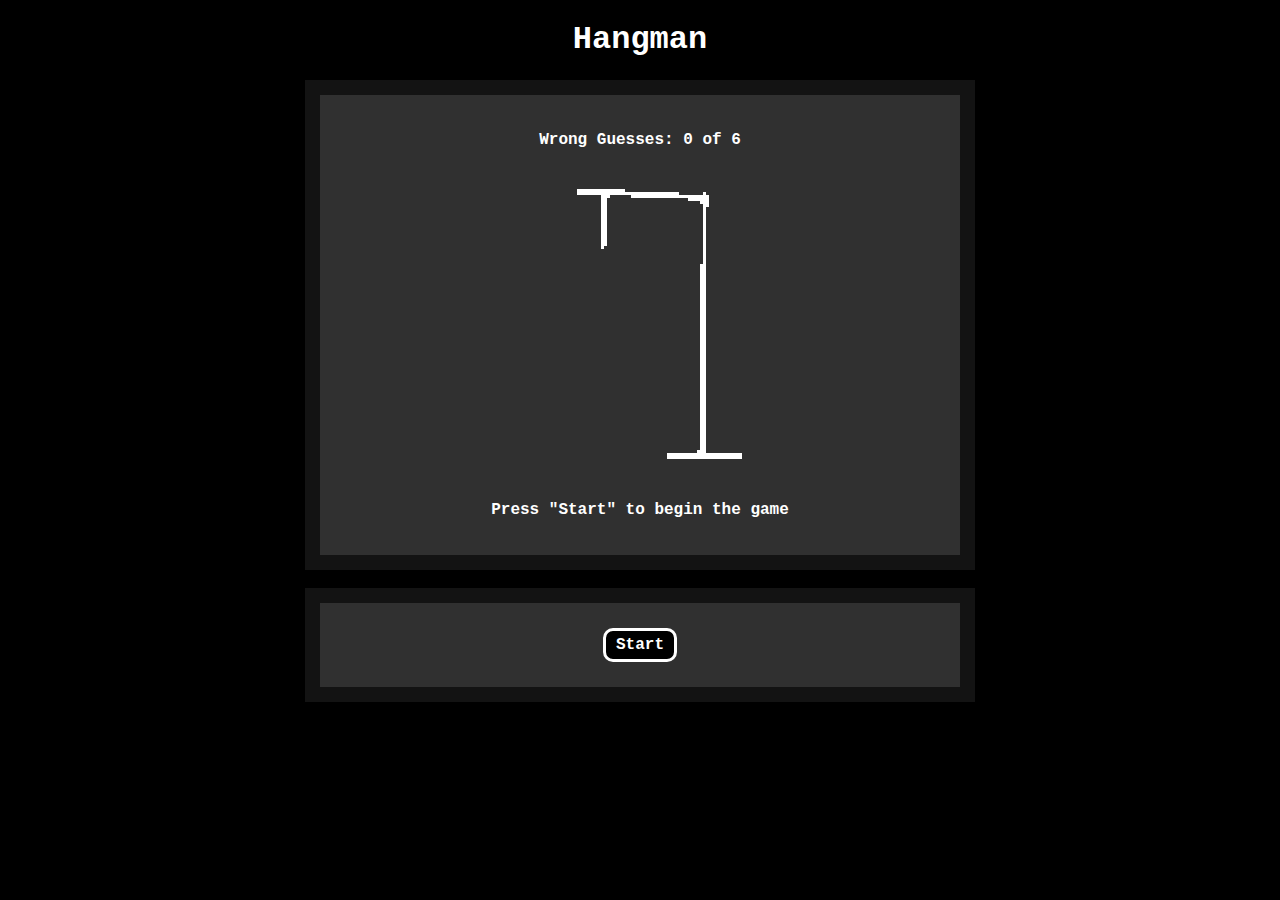
==== hangman/index.html @ 7eaf494c "Hosted hangman favicon on the website because I forgot it" ====
<!DOCTYPE html>
<html>
    <head>
        <title>Hangman</title>
        <link rel="icon" type="image/png" href="images/favicon.gif">
        <link rel="stylesheet" href="style.css">
        <script src="./main.js"></script>
    </head>
    <body>
        <h1 class="center">Hangman</h1>
        <div class="box">
            <p>Wrong Guesses: <span id="mistakes">0</span> of <span id="maxWrong">6</span></p>
            <div class="text-center">
                <img id='hangmanPic' src="images/0.gif">
                <p id="wordSpotlight">Press "Start" to begin the game</p>
            </div>
            </div>
            <br>
            <div class="box">
                <div id="keyboard"></div>
                <button id ="resetButton" class="button" onClick="reset(); changeStartText()">Start</button>
            </div>
        </div>
    </body>
<html>
---- hangman/style.css ----
:root {
    --color1: #000000;
    --color2: #131313;
    --color3: #303030;
}

body {
    background-color: var(--color1);
	font-family: "Courier New";
    font-weight: bold;
    color:white;
}

.box {
    background-color: var(--color3);
    width: 600px;
    border: 15px solid var(--color2);
    padding: 20px;
    margin: auto;
}

.box2 {
    background-color: var(--color3);
    width: 850px;
    border: 15px solid var(--color2);
    padding: 20px;
    margin: auto;
}

.center {
    display: block;
    margin-left: auto;
    margin-right: auto;
}

a {
    text-decoration: none;
}

a:hover {
    text-decoration: underline;
}
  
.button {
    font-size: 16px;
    font-family: "Courier New";
    font-weight: bold;
    background-color: black;
    border: 3px solid #ffffff;
    color: white;
    padding: 5px 10px;
    display: inline-block;
    border-radius: 10px;
    margin: 5px 0px;
    cursor: pointer;
}
  
.button:hover {
    border: 3px solid #d8d8d8;
}

.button:disabled {
    opacity: 0.4;
}

h1 {text-align: center;}
p {text-align: center;}
div {text-align: center;}
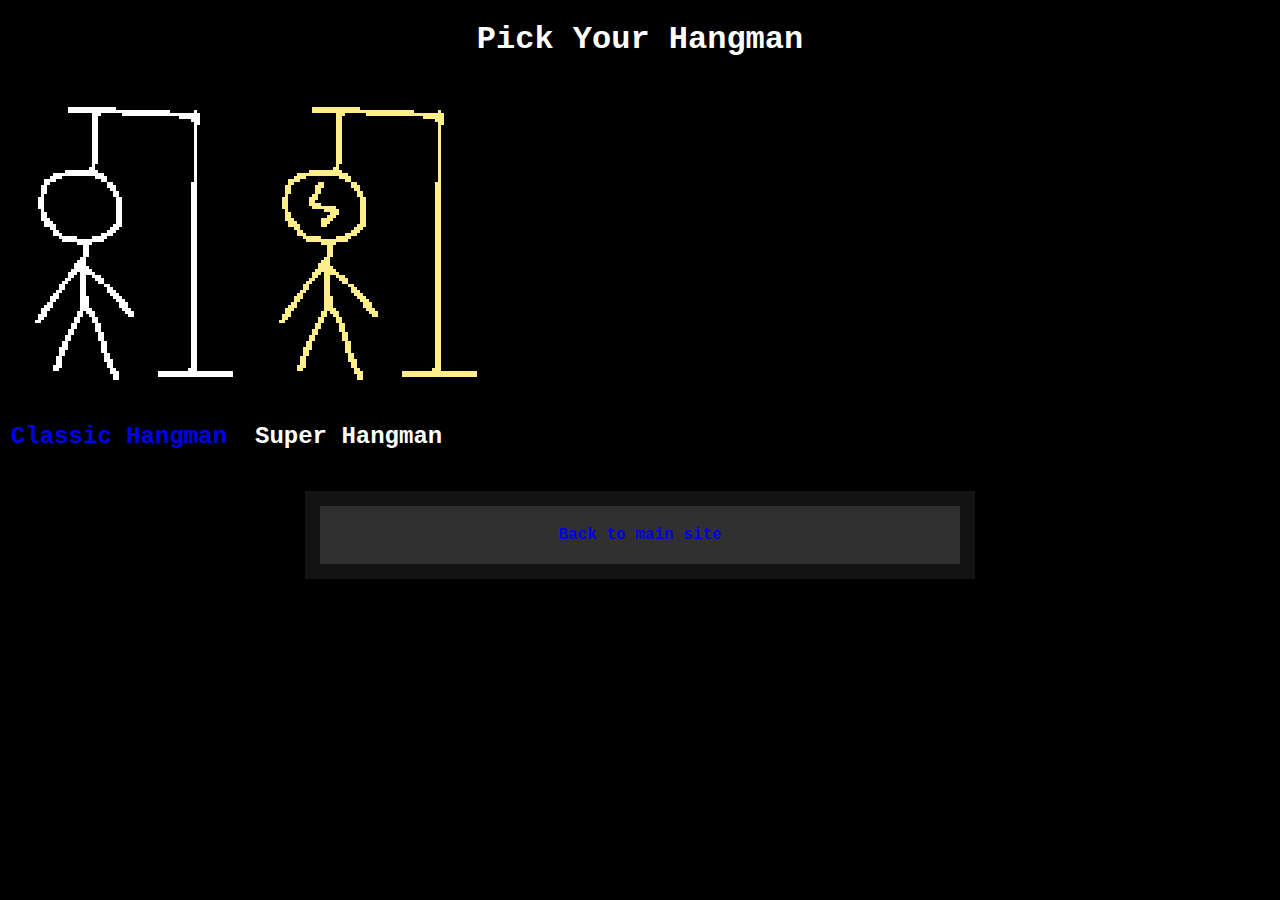
==== commit 43b48797: "Added hangman selector + scrolling background (cos why not)" ====
--- a/hangman/index.html
+++ b/hangman/index.html
@@ -4,22 +4,22 @@
         <title>Hangman</title>
         <link rel="icon" type="image/png" href="images/favicon.gif">
         <link rel="stylesheet" href="style.css">
-        <script src="./main.js"></script>
     </head>
     <body>
-        <h1 class="center">Hangman</h1>
+        <h1>Pick Your Hangman</h1>
+        <table>
+            <td>
+                <img src="images/6.gif" style="float:center"> 
+                <h2><a href="https://github.com/Soulburger/soulburger.github.io/hangman/classic">Classic Hangman</a></h2>
+            </td>
+            <td>
+                <img src="images/super-hangman.gif" style="float:center">
+                <h2>Super Hangman</h2>
+            </td>
+        <table>
+        <br>
         <div class="box">
-            <p>Wrong Guesses: <span id="mistakes">0</span> of <span id="maxWrong">6</span></p>
-            <div class="text-center">
-                <img id='hangmanPic' src="images/0.gif">
-                <p id="wordSpotlight">Press "Start" to begin the game</p>
-            </div>
-            </div>
-            <br>
-            <div class="box">
-                <div id="keyboard"></div>
-                <button id ="resetButton" class="button" onClick="reset(); changeStartText()">Start</button>
-            </div>
+            <a href="https://soulburger.github.io">Back to main site</a>
         </div>
     </body>
 <html>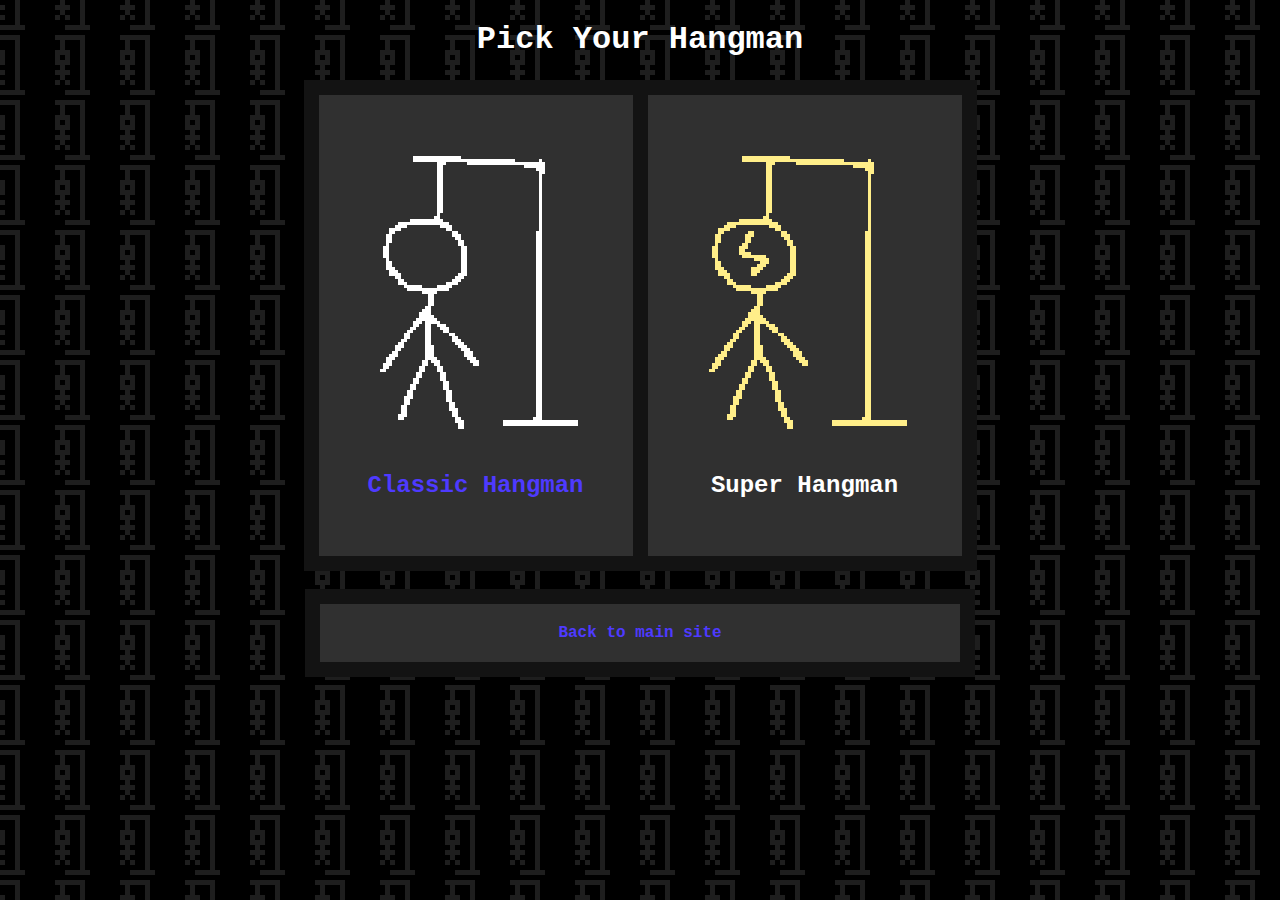
==== commit 38ad1037: "Fixed broken hangman link + changed link colors" ====
--- a/hangman/index.html
+++ b/hangman/index.html
@@ -10,7 +10,7 @@
         <table>
             <td>
                 <img src="images/6.gif" style="float:center"> 
-                <h2><a href="https://github.com/Soulburger/soulburger.github.io/hangman/classic">Classic Hangman</a></h2>
+                <h2><a href="https://soulburger.github.io/hangman/classic">Classic Hangman</a></h2>
             </td>
             <td>
                 <img src="images/super-hangman.gif" style="float:center">
--- a/hangman/style.css
+++ b/hangman/style.css
@@ -5,7 +5,7 @@
 }
 
 body {
-    background-color: var(--color1);
+    background-image: url("images/hangman-heaven.gif");
 	font-family: "Courier New";
     font-weight: bold;
     color:white;
@@ -35,10 +35,15 @@
 
 a {
     text-decoration: none;
+    color: #4e3aff;
 }
 
 a:hover {
     text-decoration: underline;
+}
+
+a:visited {
+    color: #6b65a1;
 }
   
 .button {
@@ -63,6 +68,21 @@
     opacity: 0.4;
 }
 
+table {
+    margin: auto;
+    background-color: var(--color3);
+    width: 600px;
+}
+table, th, td {
+    border: 15px solid var(--color2);
+    border-collapse: collapse;
+}
+th, td {
+    padding: 37px;
+    text-align: center;
+}
+
 h1 {text-align: center;}
+h2 {text-align: center;}
 p {text-align: center;}
 div {text-align: center;}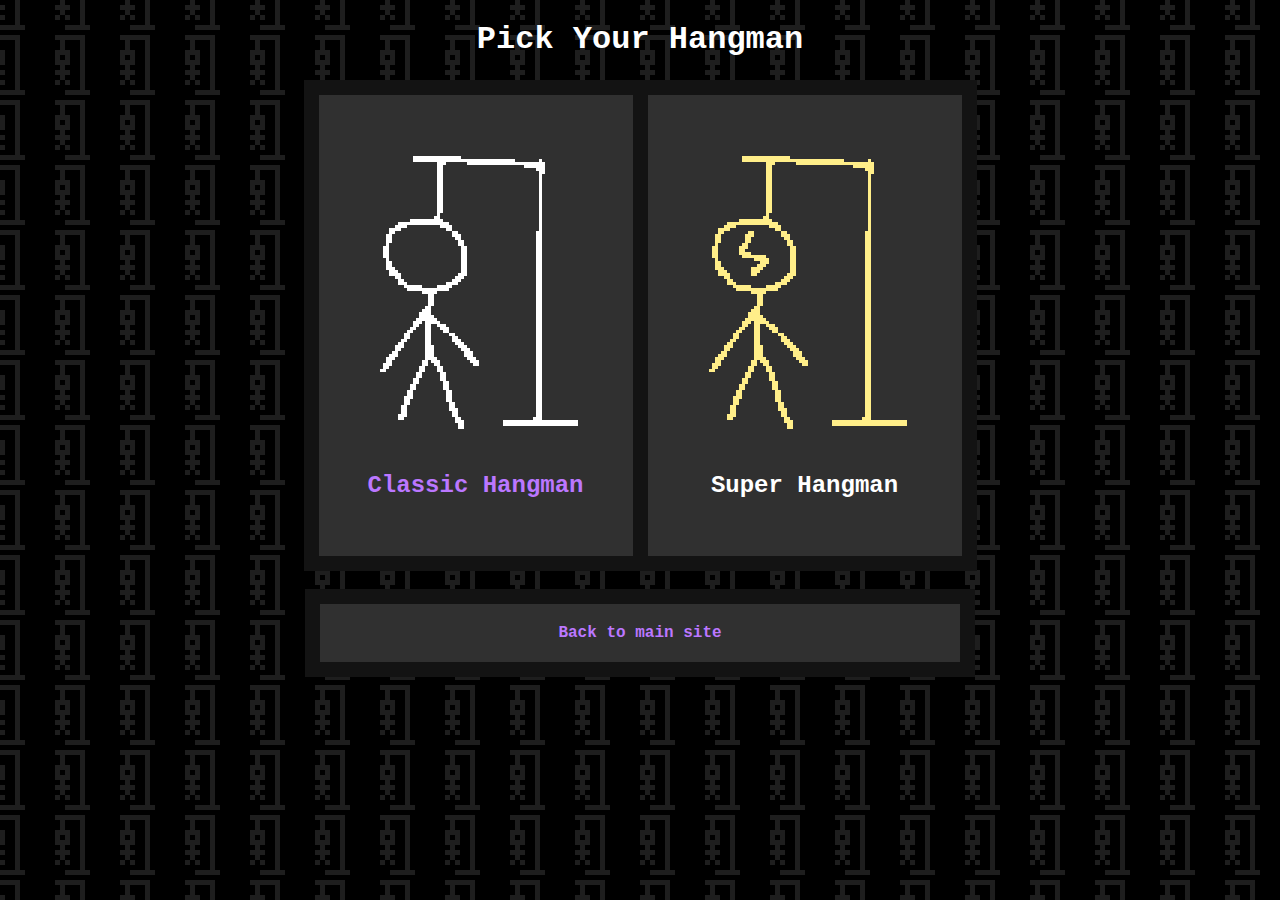
==== commit a3666292: "Added description for hangman" ====
--- a/hangman/index.html
+++ b/hangman/index.html
@@ -1,6 +1,7 @@
 <!DOCTYPE html>
 <html>
     <head>
+        <meta property="og:description" content="Hangman on the web. Play Classic Hangman with 1-2 players, or Super Hangman with up to 4 players.">
         <title>Hangman</title>
         <link rel="icon" type="image/png" href="images/favicon.gif">
         <link rel="stylesheet" href="style.css">
--- a/hangman/style.css
+++ b/hangman/style.css
@@ -35,7 +35,7 @@
 
 a {
     text-decoration: none;
-    color: #4e3aff;
+    color: #bb77ff;
 }
 
 a:hover {
@@ -43,7 +43,7 @@
 }
 
 a:visited {
-    color: #6b65a1;
+    color: #9122ff;
 }
   
 .button {
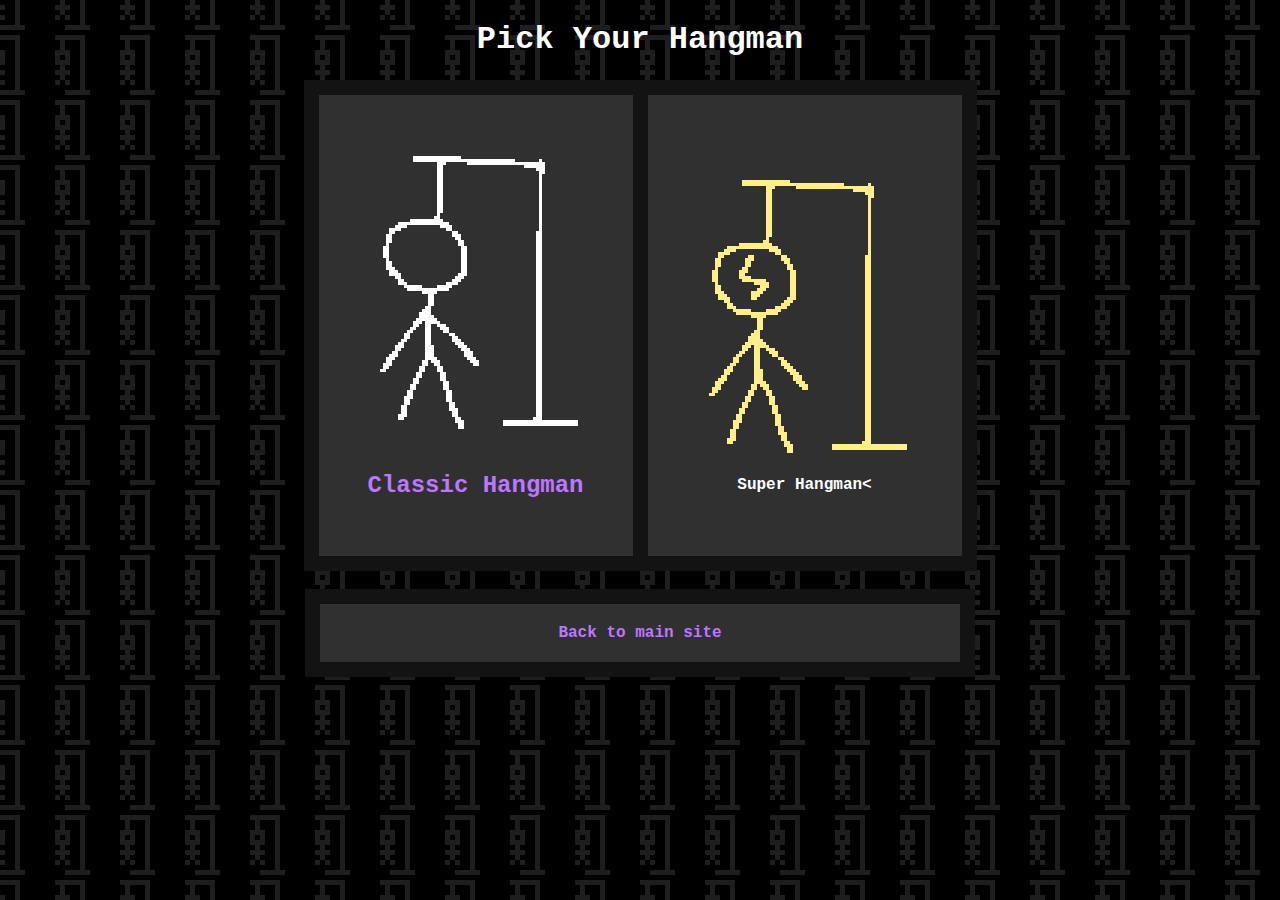
==== commit df41adb1: "Update index.html" ====
--- a/hangman/index.html
+++ b/hangman/index.html
@@ -2,6 +2,7 @@
 <html>
     <head>
         <meta property="og:description" content="Hangman on the web. Play Classic Hangman with 1-2 players, or Super Hangman with up to 4 players.">
+        <meta property="og:title" content="Hangman">
         <title>Hangman</title>
         <link rel="icon" type="image/png" href="images/favicon.gif">
         <link rel="stylesheet" href="style.css">
@@ -15,7 +16,7 @@
             </td>
             <td>
                 <img src="images/super-hangman.gif" style="float:center">
-                <h2>Super Hangman</h2>
+                <h2<a href="https://soulburger.github.io/hangman/super">Super Hangman</a><</h2>
             </td>
         <table>
         <br>
--- a/hangman/style.css
+++ b/hangman/style.css
@@ -5,6 +5,7 @@
 }
 
 body {
+    background-color: var(--color1);
     background-image: url("images/hangman-heaven.gif");
 	font-family: "Courier New";
     font-weight: bold;
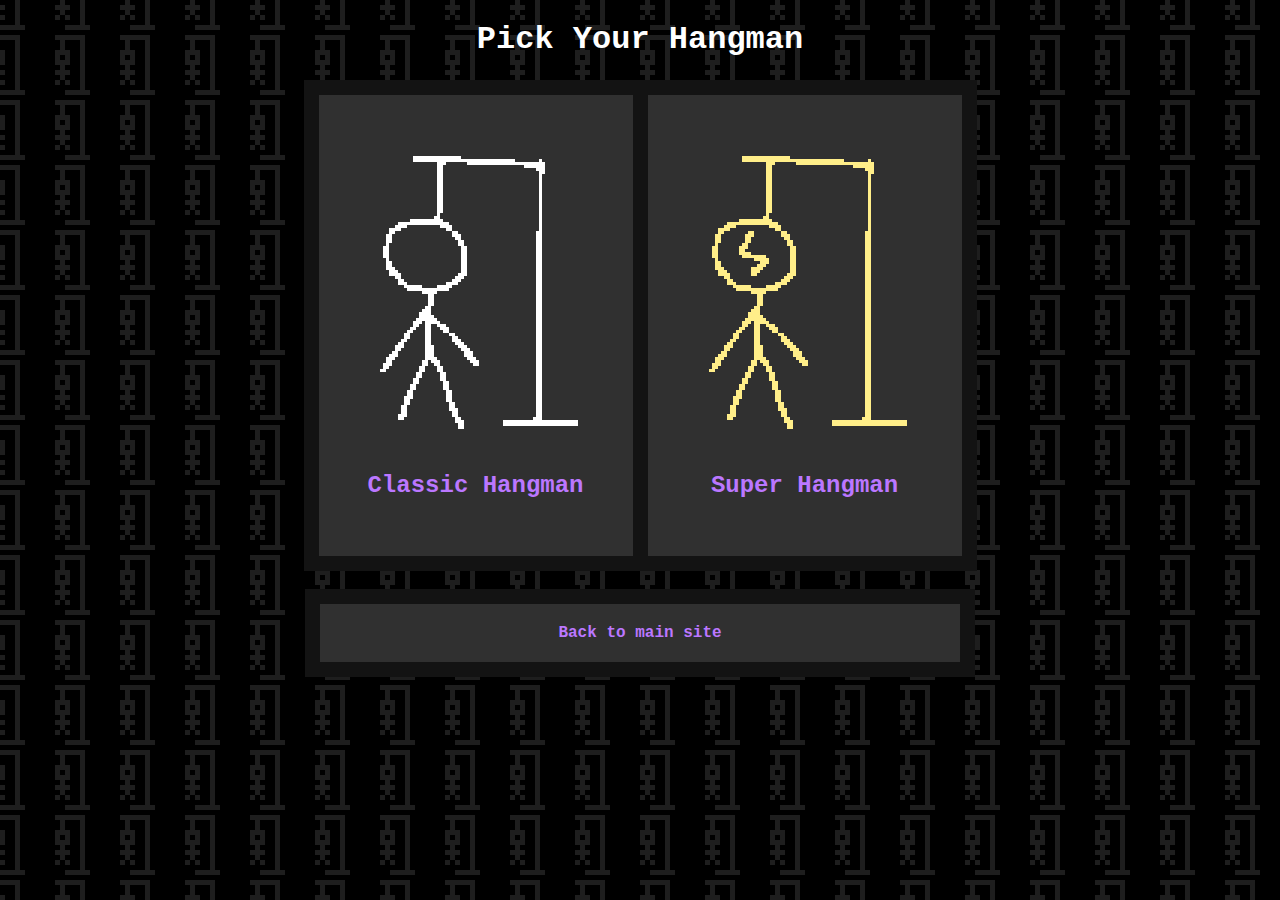
==== commit de399fe4: "Update index.html" ====
--- a/hangman/index.html
+++ b/hangman/index.html
@@ -16,7 +16,7 @@
             </td>
             <td>
                 <img src="images/super-hangman.gif" style="float:center">
-                <h2<a href="https://soulburger.github.io/hangman/super">Super Hangman</a><</h2>
+                <h2><a href="https://soulburger.github.io/hangman/super">Super Hangman</a></h2>
             </td>
         <table>
         <br>
